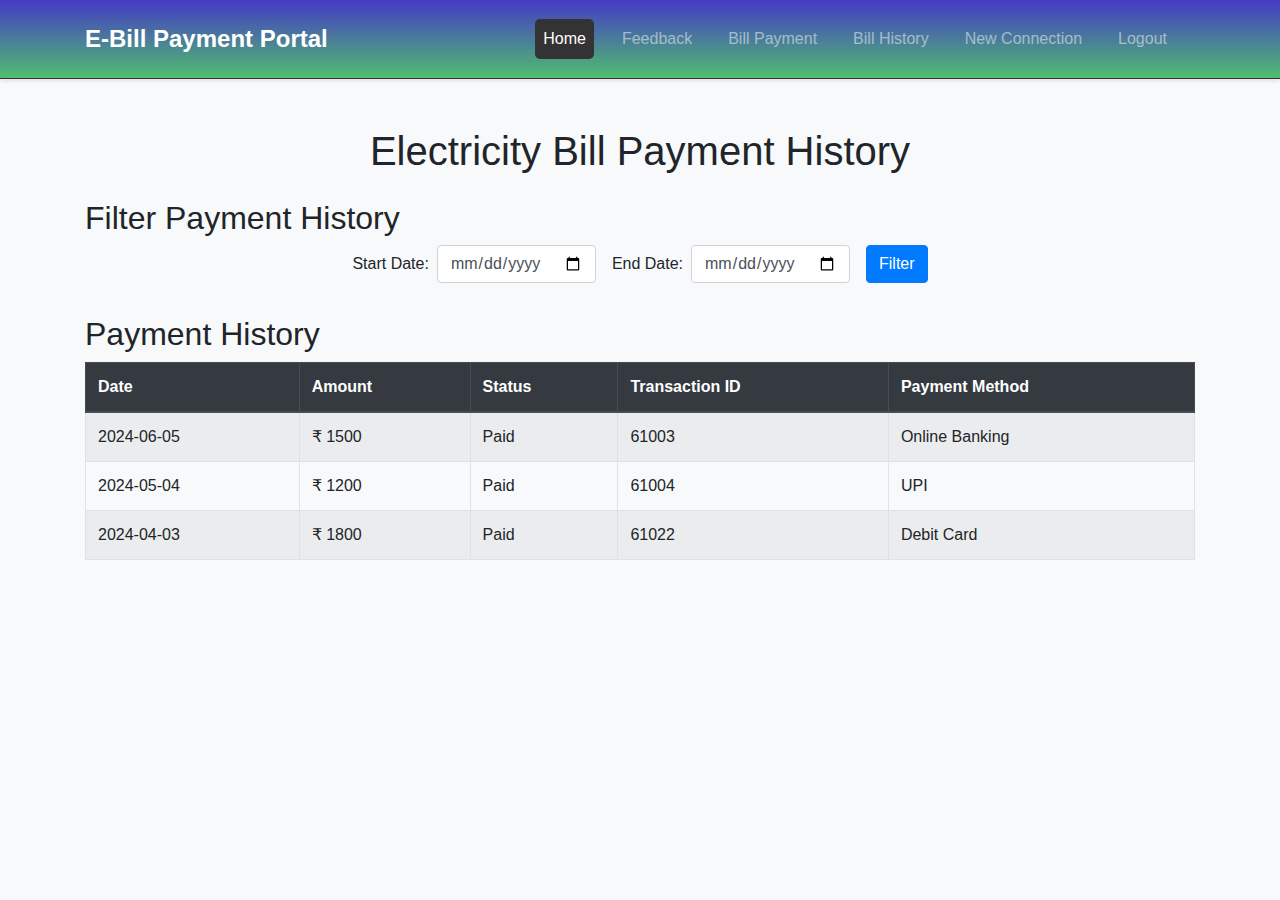
==== BillHistory.html @ 536a828d "Add files via upload" ====
<!DOCTYPE html>
<html lang="en">
<head>
    <meta charset="UTF-8" />
    <meta http-equiv="X-UA-Compatible" content="IE=edge" />
    <meta name="viewport" content="width=device-width, initial-scale=1.0" />
    <title>Electricity Bill Payment History</title>
    <link href="https://stackpath.bootstrapcdn.com/bootstrap/4.5.2/css/bootstrap.min.css" rel="stylesheet">
    <link rel="stylesheet" href="../styles.css">
</head>
<body class="bg-light">
    <nav class="navbar navbar-expand-lg navbar-dark">
        <div class="container">
            <a class="navbar-brand" href="#">E-Bill Payment Portal</a>
            <button class="navbar-toggler" type="button" data-toggle="collapse" data-target="#navbarNav" aria-controls="navbarNav" aria-expanded="false" aria-label="Toggle navigation">
                <span class="navbar-toggler-icon"></span>
            </button>
            <div class="collapse navbar-collapse" id="navbarNav">
                <ul class="navbar-nav ml-auto">
                    <li class="nav-item active">
                        <a class="nav-link" href="index.html">Home <span class="sr-only">(current)</span></a>
                    </li>
                    <li class="nav-item">
                        <a class="nav-link" href="Feedback.html">Feedback </a>
                    </li>
        
                    <li class="nav-item">
                        <a class="nav-link" href="PaymentForm.html">Bill Payment</a>
                    </li>
                    <li class="nav-item">
                        <a class="nav-link" href="BillHistory.html">Bill History</a>
                    </li>
                    <li class="nav-item">
                        <a class="nav-link" href="ConnectionForm.html">New Connection</a>
                    </li>
                    <li class="nav-item">
                        <a class="nav-link" href="Login.html">Logout</a>
                    </li>
                </ul>
            </div>
        </div>
    </nav>
    <div class="container mt-5">
        <div class="header text-center mb-4">
            <h1>Electricity Bill Payment History</h1>
        </div>
        <div class="filter-section mb-4">
            <h2>Filter Payment History</h2>
            <form action="" method="get" class="form-inline justify-content-center">
                <div class="form-group mb-2">
                    <label for="start-date" class="mr-2">Start Date:</label>
                    <input type="date" class="form-control" id="start-date" name="start-date" required>
                </div>
                <div class="form-group mx-sm-3 mb-2">
                    <label for="end-date" class="mr-2">End Date:</label>
                    <input type="date" class="form-control" id="end-date" name="end-date" required>
                </div>
                <button type="submit" class="btn btn-primary mb-2">Filter</button>
            </form>
        </div>
        
        <div class="payment-history">
            <h2>Payment History</h2>
            <table class="table table-bordered table-striped">
                <thead class="thead-dark">
                    <tr>
                        <th>Date</th>
                        <th>Amount</th>
                        <th>Status</th>
                        <th>Transaction ID</th>
                        <th>Payment Method</th>
                    </tr>
                </thead>
                <tbody>
                    <tr>
                        <td>2024-06-05</td>
                        <td>₹ 1500</td>
                        <td>Paid</td>
                        <td>61003</td>
                        <td>Online Banking</td>
                    </tr>
                    <tr>
                        <td>2024-05-04</td>
                        <td>₹ 1200</td>
                        <td>Paid</td>
                        <td>61004</td>
                        <td>UPI</td>
                    </tr>
                    <tr>
                        <td>2024-04-03</td>
                        <td>₹ 1800</td>
                        <td>Paid</td>
                        <td>61022</td>
                        <td>Debit Card</td>
                    </tr>
                </tbody>
            </table>
        </div>
        
    </div>
    
    <!-- Bootstrap JS and dependencies -->
    <script src="https://code.jquery.com/jquery-3.5.1.slim.min.js"></script>
    <script src="https://cdn.jsdelivr.net/npm/@popperjs/core@2.5.4/dist/umd/popper.min.js"></script>
    <script src="https://stackpath.bootstrapcdn.com/bootstrap/4.5.2/js/bootstrap.min.js"></script>
</body>
</html>
---- styles.css ----
.navbar {
    padding: 1rem 2rem;
    border-bottom: 1px solid #333;
    background-image: linear-gradient(to bottom, #443bc4, #50bd6f);
    background-color: #3498db; 
  }
  
  .navbar-brand {
    font-size: 24px;
    font-weight: bold;
    color: #fff;
  }
  
  .navbar-toggler {
    border: none;
    outline: none;
  }
  
  .navbar-toggler-icon {
    font-size: 24px;
    color: #fff;
  }
  
  .nav-link {
    color: #fff;
    transition: color 0.2s ease;
  }
  
  .nav-link:hover {
    color: #ccc;
  }
  
  .nav-item.active {
    background-color: #333;
    border-radius: 5px;
  }
  
  .nav-item.active.nav-link {
    color: #fff;
  }
  
  /* Add some spacing between nav items */
  .nav-item {
    margin-right: 20px;
  }
  
  /* Make the navbar more responsive */
  @media (max-width: 768px) {
   .navbar-nav {
      flex-direction: column;
    }
   .nav-item {
      margin-right: 0;
    }
  }
  
  /* Add a subtle shadow to the navbar */
  .navbar {
    box-shadow: 0 2px 4px rgba(0, 0, 0, 0.1);
  }
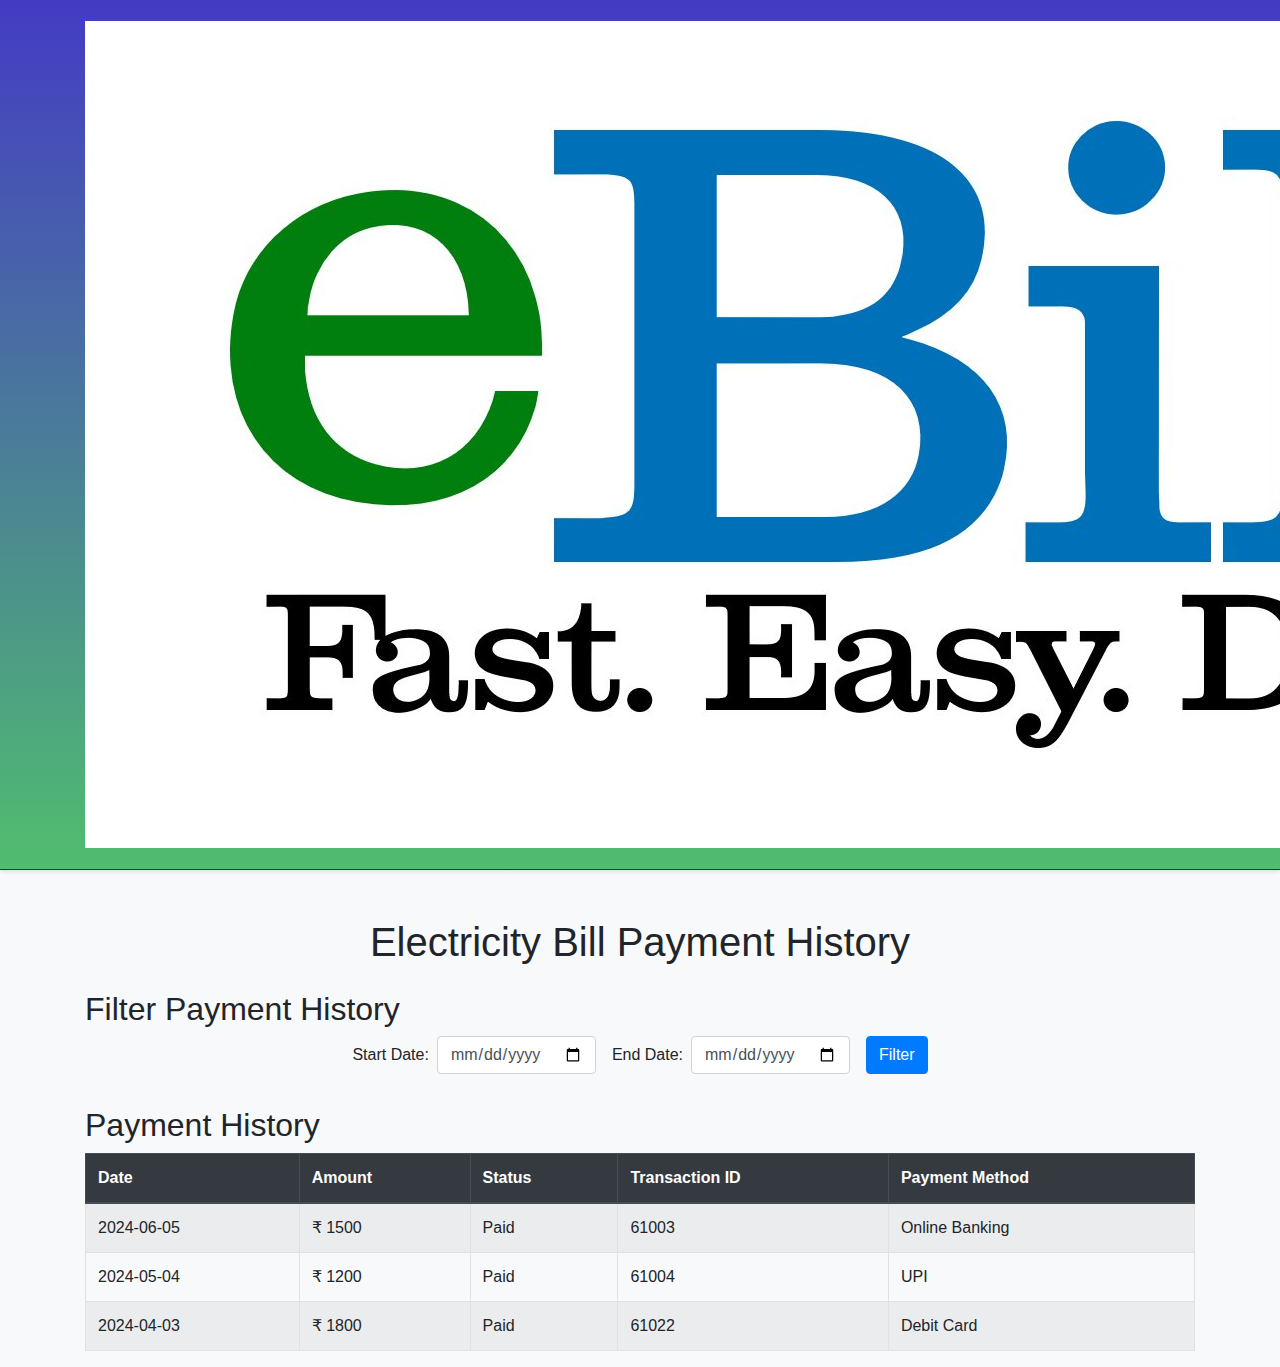
==== commit cef5ece5: "Update BillHistory.html" ====
--- a/BillHistory.html
+++ b/BillHistory.html
@@ -8,26 +8,28 @@
     <link href="https://stackpath.bootstrapcdn.com/bootstrap/4.5.2/css/bootstrap.min.css" rel="stylesheet">
     <link rel="stylesheet" href="../styles.css">
 </head>
-<body class="bg-light">
-    <nav class="navbar navbar-expand-lg navbar-dark">
+<body class="bg-light body-bg-image">
+    <nav class="navbar navbar-expand-lg navbar-dark bg-dark">
         <div class="container">
-            <a class="navbar-brand" href="#">E-Bill Payment Portal</a>
+            <a class="navbar-brand" href="#">
+                <img src="/logo.jpg" alt="Logo">
+                E-Bill Payment Portal
+            </a>
             <button class="navbar-toggler" type="button" data-toggle="collapse" data-target="#navbarNav" aria-controls="navbarNav" aria-expanded="false" aria-label="Toggle navigation">
                 <span class="navbar-toggler-icon"></span>
             </button>
             <div class="collapse navbar-collapse" id="navbarNav">
                 <ul class="navbar-nav ml-auto">
-                    <li class="nav-item active">
+                    <li class="nav-item ">
                         <a class="nav-link" href="index.html">Home <span class="sr-only">(current)</span></a>
                     </li>
                     <li class="nav-item">
-                        <a class="nav-link" href="Feedback.html">Feedback </a>
+                        <a class="nav-link" href="Feedback.html">Feedback</a>
                     </li>
-        
                     <li class="nav-item">
                         <a class="nav-link" href="PaymentForm.html">Bill Payment</a>
                     </li>
-                    <li class="nav-item">
+                    <li class="nav-item active">
                         <a class="nav-link" href="BillHistory.html">Bill History</a>
                     </li>
                     <li class="nav-item">
